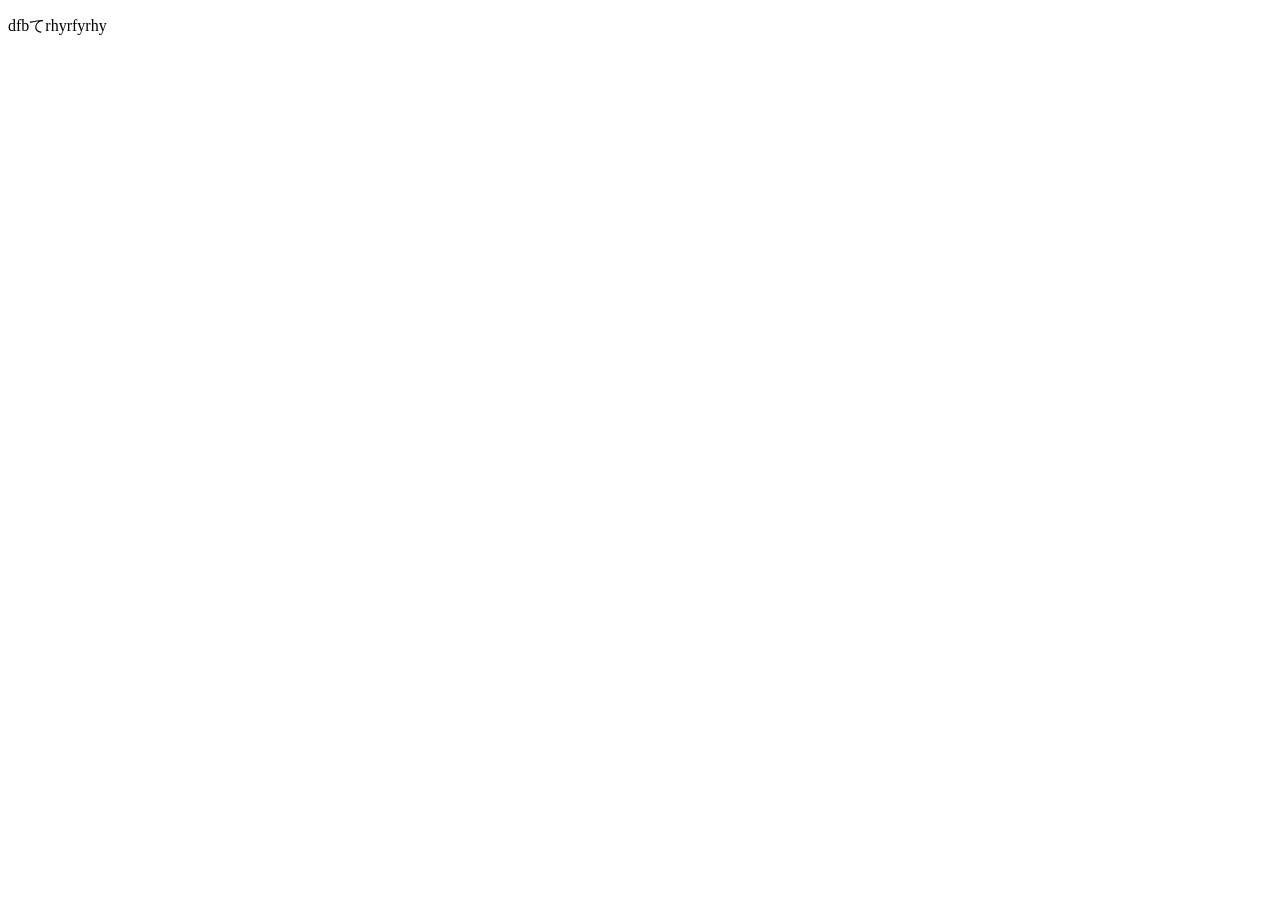
==== index.html @ 8fbc3e1b "なにしました" ====
<!DOCTYPE html>
<html lang="en">
<head>
    <meta charset="UTF-8">
    <meta name="viewport" content="width=device-width, initial-scale=1.0">
    <title>Document</title>
</head>
<body>
    <p>dfbてrhyrfyrhy</p>
</body>
</html>
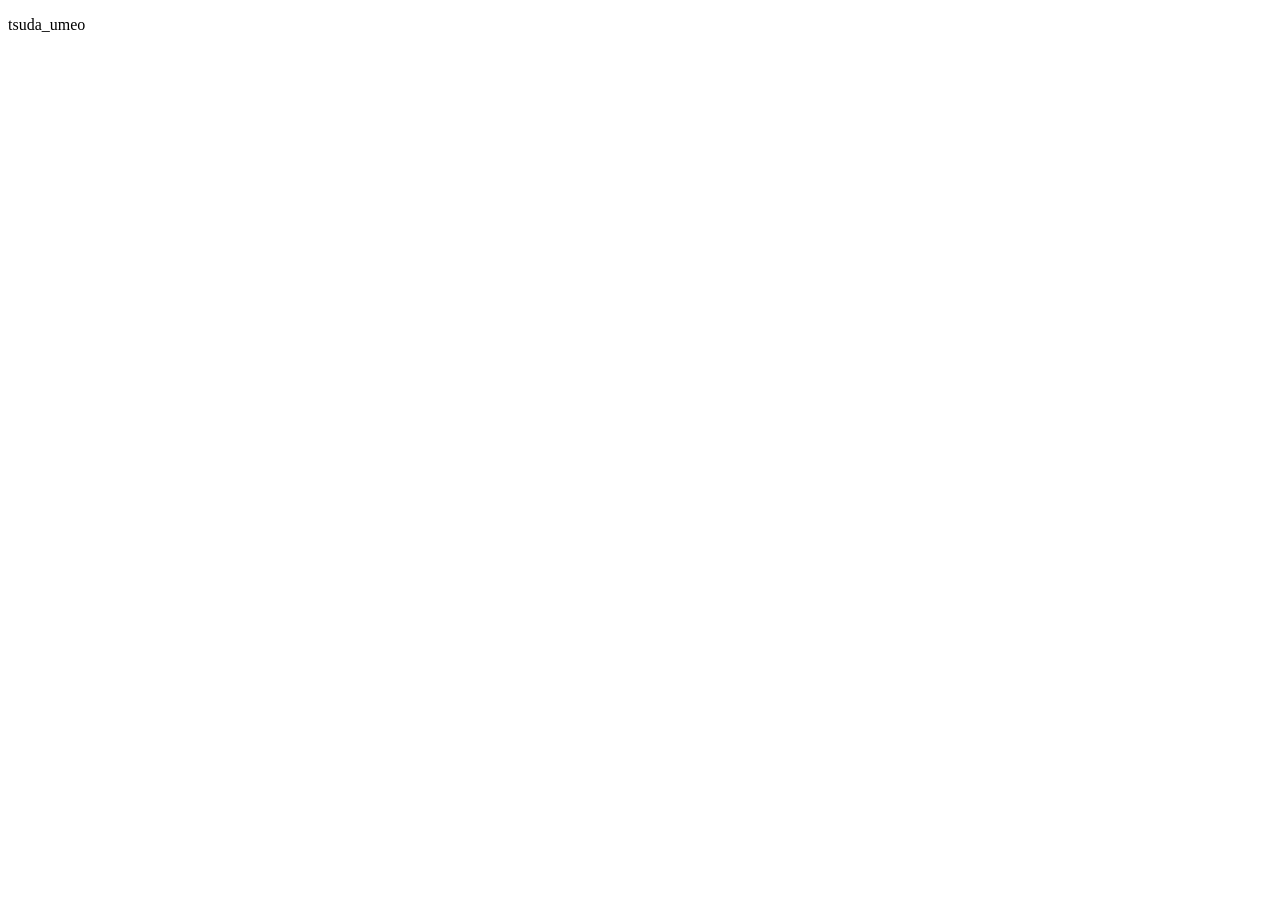
==== commit 9c82b588: "tsudakun" ====
--- a/index.html
+++ b/index.html
@@ -6,6 +6,6 @@
     <title>Document</title>
 </head>
 <body>
-    <p>dfbてrhyrfyrhy</p>
+    <p>tsuda_umeo</p>
 </body>
 </html>
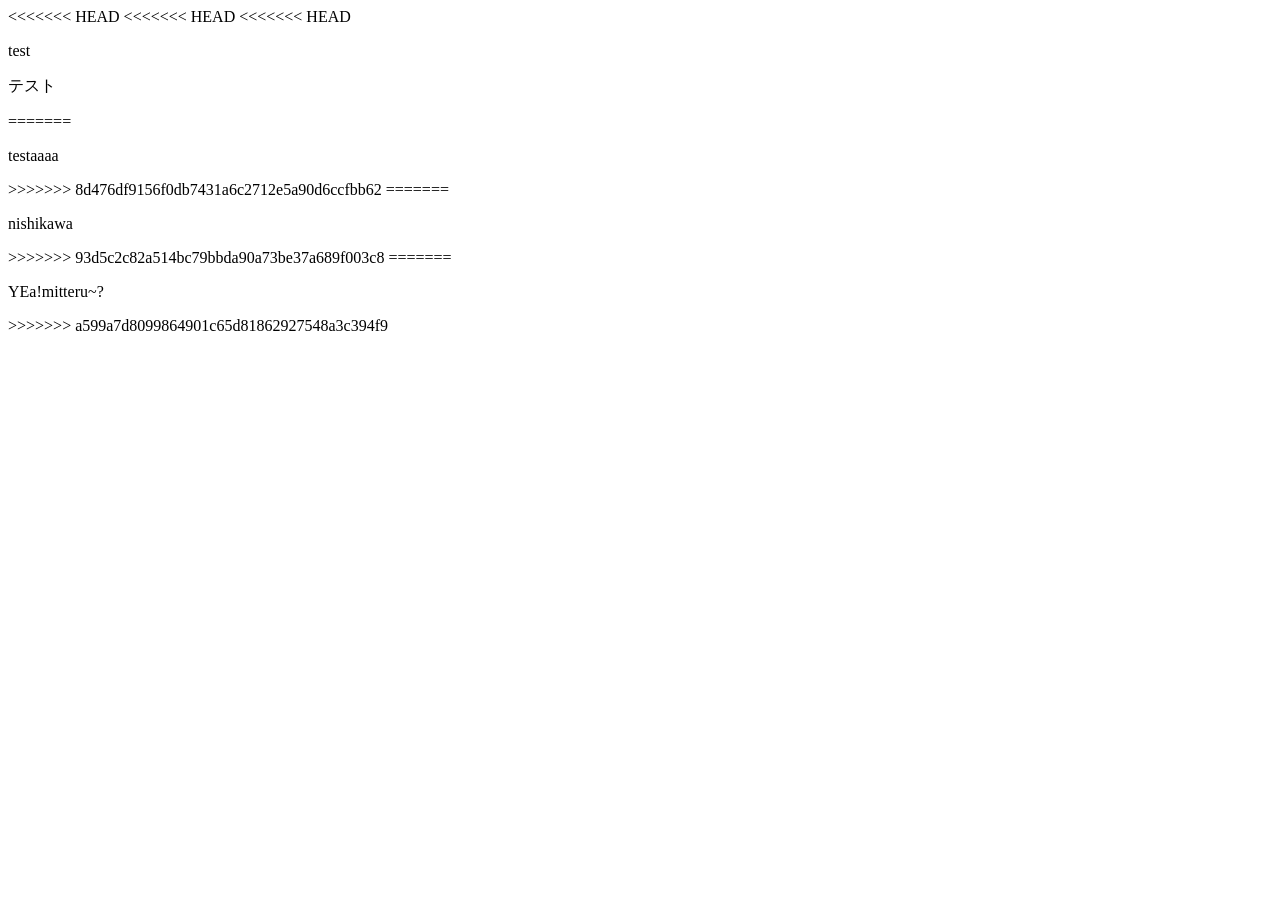
==== commit fda8fe45: "入れてみた" ====
--- a/index.html
+++ b/index.html
@@ -1,11 +1,29 @@
 <!DOCTYPE html>
 <html lang="en">
+
 <head>
     <meta charset="UTF-8">
     <meta name="viewport" content="width=device-width, initial-scale=1.0">
     <title>Document</title>
 </head>
+
 <body>
-    <p>tsuda_umeo</p>
+<<<<<<< HEAD
+<<<<<<< HEAD
+<<<<<<< HEAD
+    <p>test</p>
+    <p>テスト</p>
+=======
+    <p>testaaaa</p>
+>>>>>>> 8d476df9156f0db7431a6c2712e5a90d6ccfbb62
+=======
+    <p>nishikawa</p>
+>>>>>>> 93d5c2c82a514bc79bbda90a73be37a689f003c8
+=======
+    <p>YEa!mitteru~?
+
+    </p>
+>>>>>>> a599a7d8099864901c65d81862927548a3c394f9
 </body>
+
 </html>
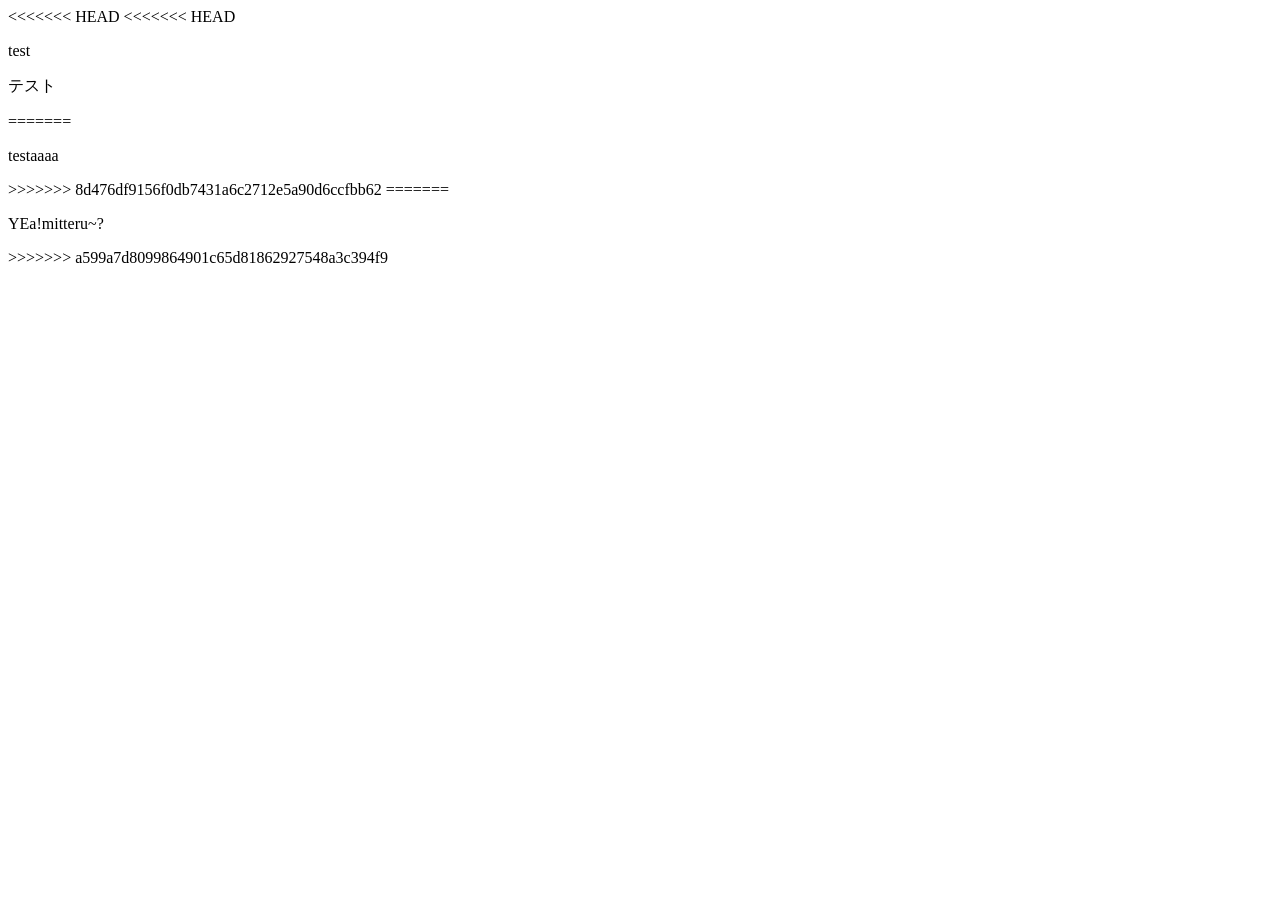
==== commit 025fa152: "Merge branch 'main' of github.com:nishikawa-gd/2026_0526_sshTest # Conflicts: #	index.html" ====
--- a/index.html
+++ b/index.html
@@ -10,15 +10,11 @@
 <body>
 <<<<<<< HEAD
 <<<<<<< HEAD
-<<<<<<< HEAD
     <p>test</p>
     <p>テスト</p>
 =======
     <p>testaaaa</p>
 >>>>>>> 8d476df9156f0db7431a6c2712e5a90d6ccfbb62
-=======
-    <p>nishikawa</p>
->>>>>>> 93d5c2c82a514bc79bbda90a73be37a689f003c8
 =======
     <p>YEa!mitteru~?
 
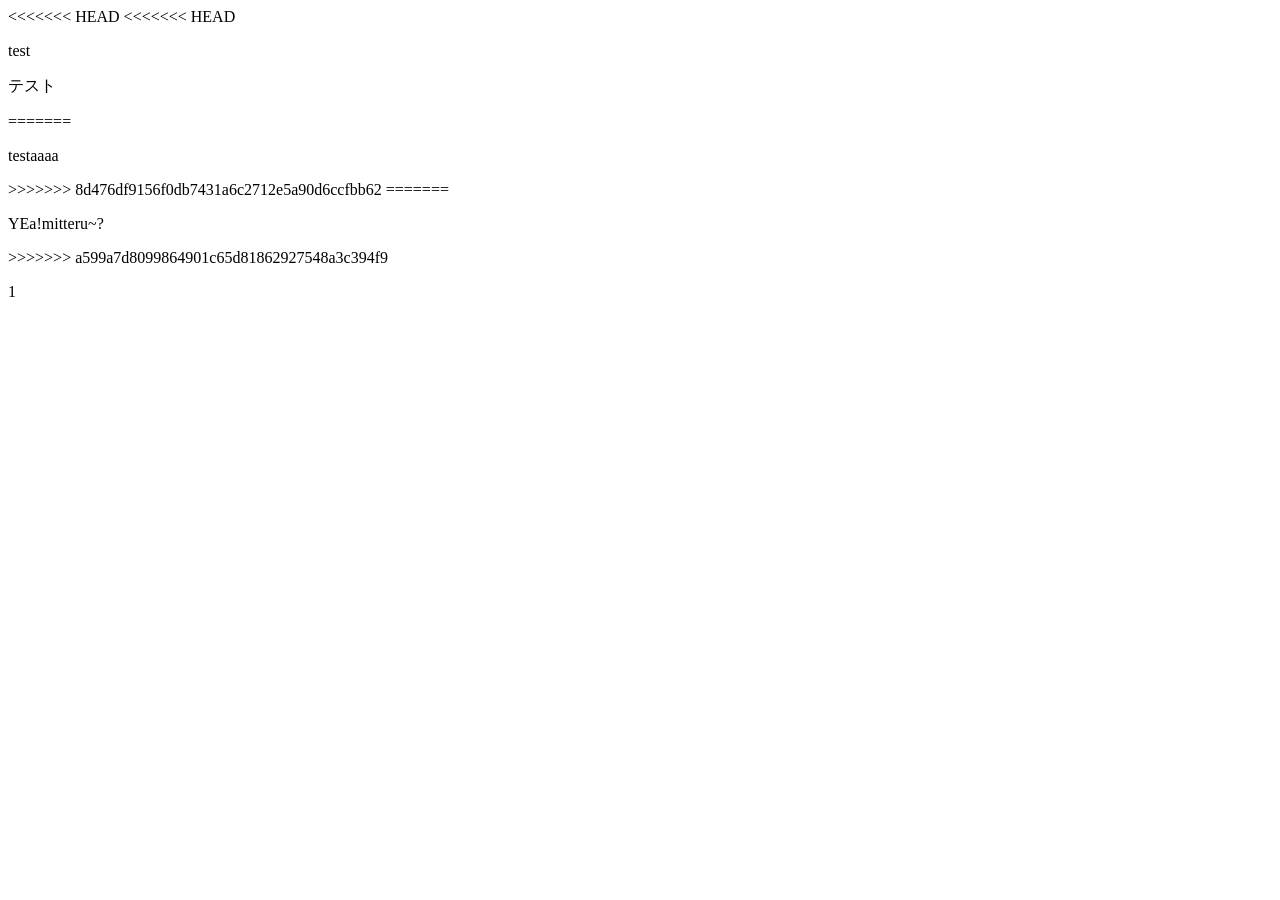
==== commit ea03817a: "no message" ====
--- a/index.html
+++ b/index.html
@@ -20,6 +20,7 @@
 
     </p>
 >>>>>>> a599a7d8099864901c65d81862927548a3c394f9
+<p>1</p>
 </body>
 
 </html>
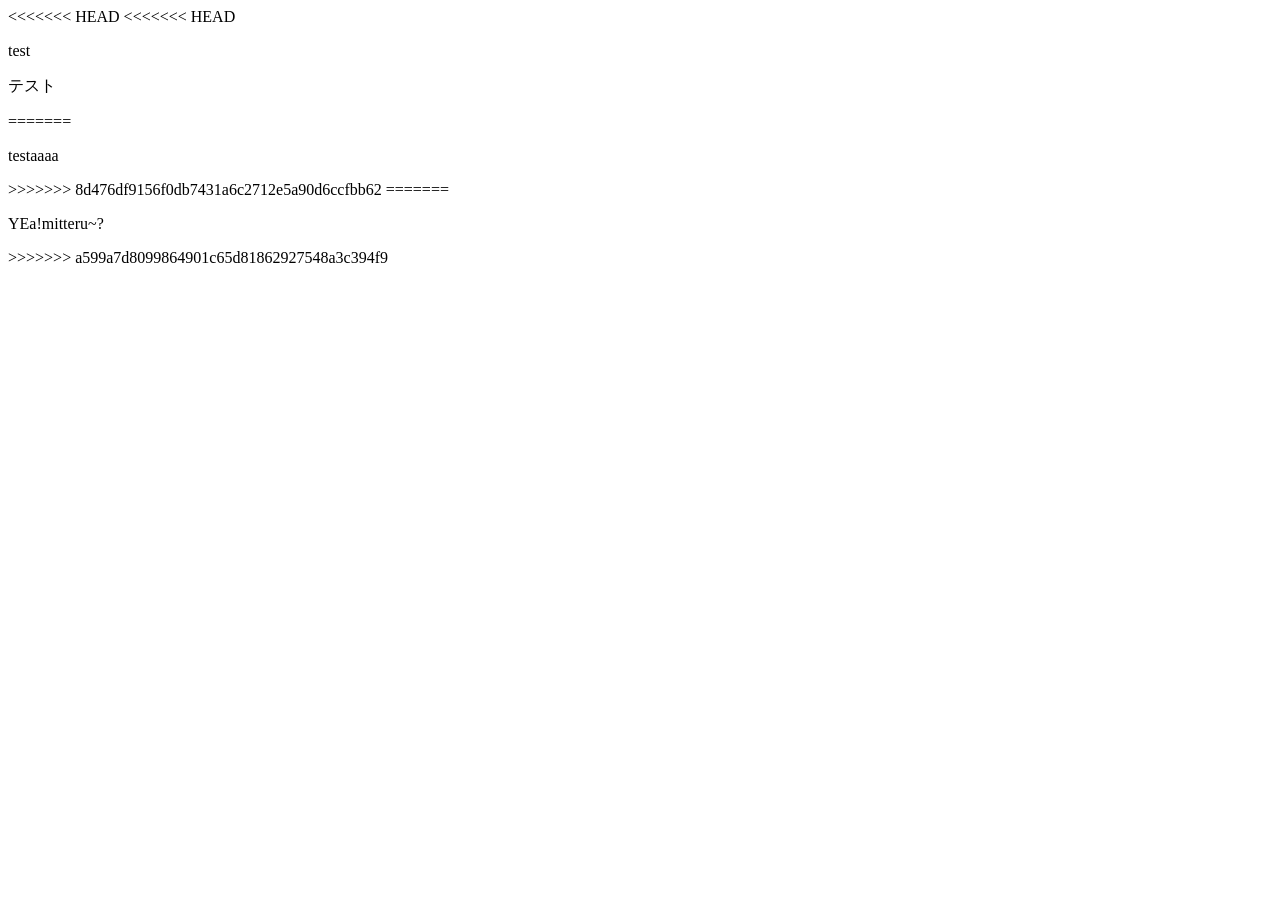
==== commit 29bf1249: "no message" ====
--- a/index.html
+++ b/index.html
@@ -20,7 +20,7 @@
 
     </p>
 >>>>>>> a599a7d8099864901c65d81862927548a3c394f9
-<p>1</p>
+
 </body>
 
 </html>
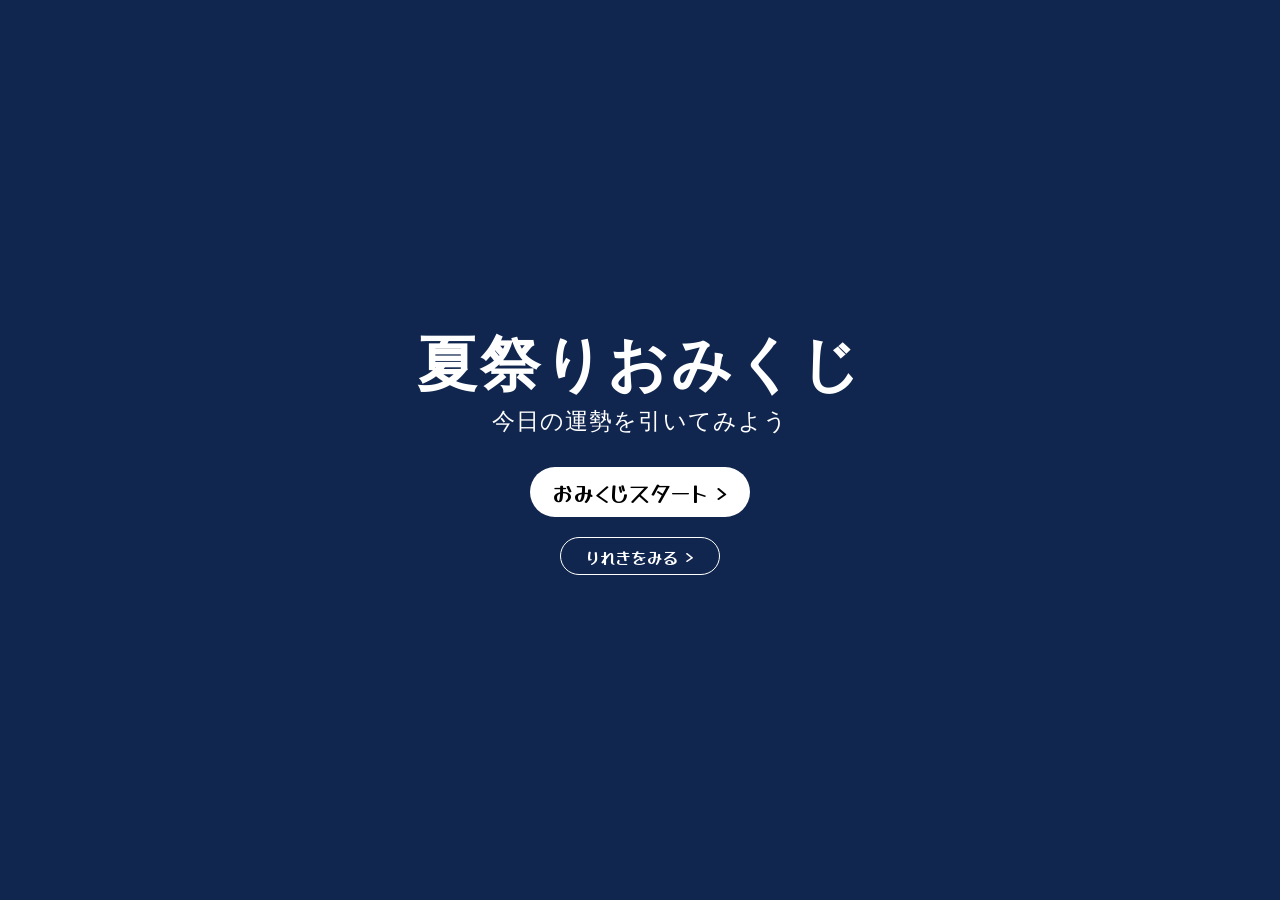
==== commit 32136750: "Add files via upload" ====
--- a/index.html
+++ b/index.html
@@ -1,26 +1,22 @@
 <!DOCTYPE html>
-<html lang="en">
-
+<html lang="ja">
 <head>
     <meta charset="UTF-8">
     <meta name="viewport" content="width=device-width, initial-scale=1.0">
-    <title>Document</title>
+    <title>おみくじアプリ</title>
+    <link rel="stylesheet" href="https://fonts.googleapis.com/css2?family=Yusei+Magic&display=swap">
+    <link rel="stylesheet" href="css/reset.css">
+    <link rel="stylesheet" href="css/style.css">
+    <script src="js/main.js"></script>
 </head>
-
 <body>
-<<<<<<< HEAD
-<<<<<<< HEAD
-    <p>test</p>
-    <p>テスト</p>
-=======
-    <p>testaaaa</p>
->>>>>>> 8d476df9156f0db7431a6c2712e5a90d6ccfbb62
-=======
-    <p>YEa!mitteru~?
-
-    </p>
->>>>>>> a599a7d8099864901c65d81862927548a3c394f9
-
+   <div class="inner">
+    <h1>夏祭りおみくじ</h1>
+    <h2>今日の運勢を引いてみよう</h2>
+        <div class="button">
+            <div class="start_button"><a href="play.html">おみくじスタート ></a></div> 
+            <div class="log_button"><a href="log.html">りれきをみる ></a></div>
+        </div>
+   </div>
 </body>
-
 </html>
--- a/css/style.css
+++ b/css/style.css
@@ -0,0 +1,77 @@
+/*全体*/
+body{
+    font-family: "Yusei Magic", sans-serif;
+    background-color: #10264F;
+}
+
+.inner{
+    width: 100%;
+    height: 100vh;
+    display: flex;
+    flex-direction: column;
+    justify-content: center;
+    align-items: center;
+}
+.inner h1{
+    color: #fff;
+    font-size: 60px;
+    font-family: "Hina Mincho", serif;
+    letter-spacing: 0.05em;
+}
+.inner h2{
+    color: #fff;
+    font-size: 23px;
+    font-family: "Hina Mincho", serif;
+    letter-spacing: 0.05em;
+    font-weight: 50;
+    margin-bottom: 30px;
+}
+
+/*ボタン*/
+.button{
+    display: flex;
+    flex-direction: column;
+    justify-content: center;
+    gap: 20px;
+}
+.start_button{
+    border-radius: 25px;
+    background-color: #fff;
+    text-align: center;
+    padding: 8px 10px;
+    width: 220px;
+    margin: 0 auto;
+}
+.start_button a{
+    width: 100%;
+    height: 100%;
+    display: block;
+    font-size: 23px;
+    transition: 0.5s;
+}
+.start_button:hover{
+    color: #10264F;
+    background-color: #fff;
+    box-shadow: 0px 0px 6px #fff;
+}
+.log_button{
+    color: #fff;
+    padding: 5px 7px;
+    width: 160px;
+    border-radius: 25px;
+    text-align: center;
+    border: solid 1px #fff;
+    margin: 0 auto;
+    transition: 0.4s;
+}
+.log_button a{
+    width: 100%;
+    height: 100%;
+    display: block;
+    font-size: 18px;
+    font-weight: 100;
+}
+.log_button:hover{
+    color: #10264F;
+    background-color: #fff;
+}
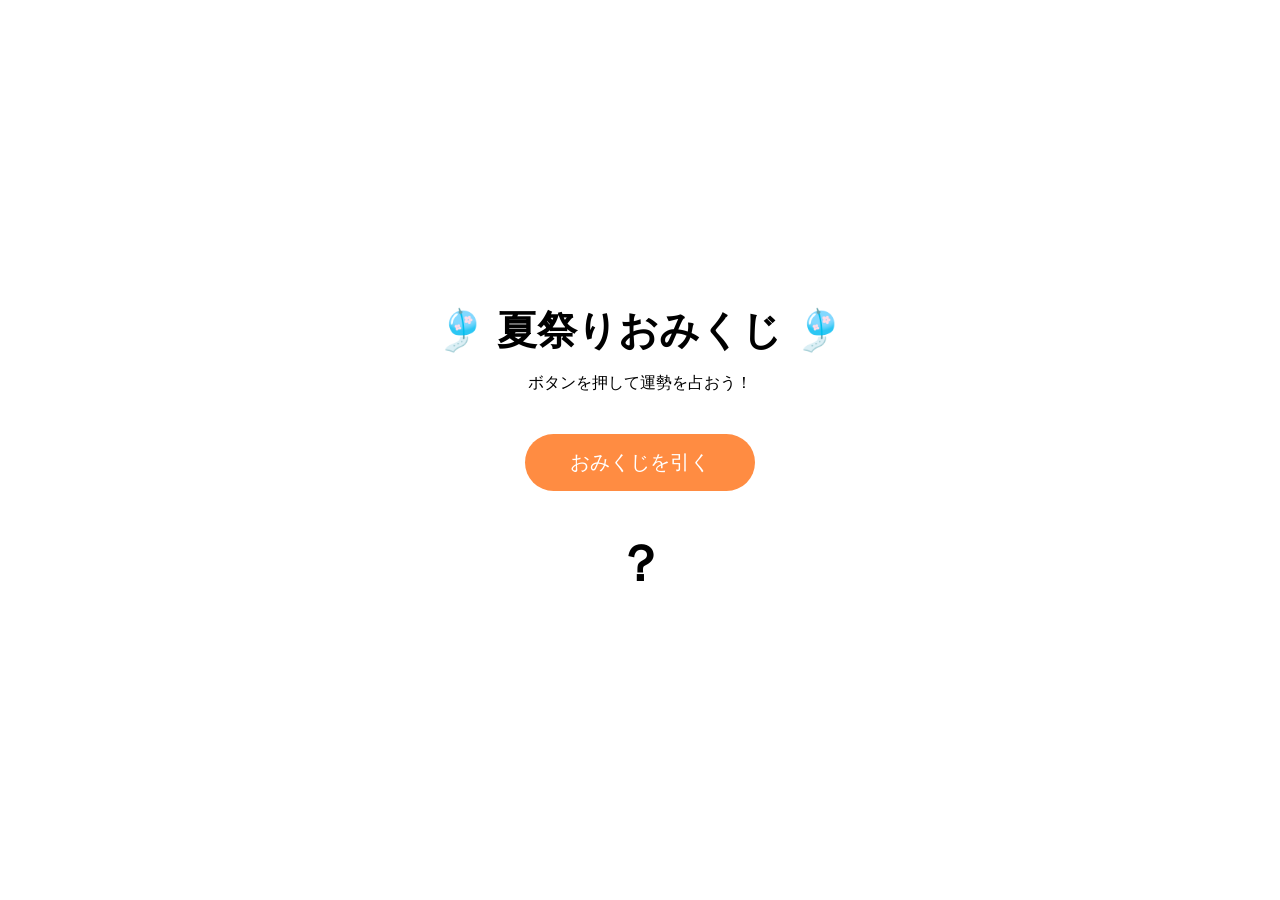
==== commit 1fd3f492: "commit コミットしました" ====
--- a/index.html
+++ b/index.html
@@ -1,22 +1,27 @@
 <!DOCTYPE html>
 <html lang="ja">
 <head>
-    <meta charset="UTF-8">
-    <meta name="viewport" content="width=device-width, initial-scale=1.0">
-    <title>おみくじアプリ</title>
-    <link rel="stylesheet" href="https://fonts.googleapis.com/css2?family=Yusei+Magic&display=swap">
-    <link rel="stylesheet" href="css/reset.css">
-    <link rel="stylesheet" href="css/style.css">
-    <script src="js/main.js"></script>
+<meta charset="UTF-8">
+<meta name="viewport" content="width=device-width, initial-scale=1.0">
+<title>夏祭りおみくじ</title>
+<link rel="stylesheet" href="css/style.css">
 </head>
+
 <body>
-   <div class="inner">
-    <h1>夏祭りおみくじ</h1>
-    <h2>今日の運勢を引いてみよう</h2>
-        <div class="button">
-            <div class="start_button"><a href="play.html">おみくじスタート ></a></div> 
-            <div class="log_button"><a href="log.html">りれきをみる ></a></div>
-        </div>
-   </div>
+
+<div class="container">
+
+    <h1>🎐 夏祭りおみくじ 🎐</h1>
+
+    <p class="sub">ボタンを押して運勢を占おう！</p>
+
+    <button id="btn">おみくじを引く</button>
+
+    <div id="result">？</div>
+
+</div>
+
+<script src="js/script.js"></script>
+
 </body>
 </html>
--- a/css/style.css
+++ b/css/style.css
@@ -1,77 +1,53 @@
-/*全体*/
-body{
-    font-family: "Yusei Magic", sans-serif;
-    background-color: #10264F;
+*{
+    margin:0;
+    padding:0;
+    box-sizing:border-box;
 }
 
-.inner{
-    width: 100%;
-    height: 100vh;
-    display: flex;
-    flex-direction: column;
-    justify-content: center;
-    align-items: center;
-}
-.inner h1{
-    color: #fff;
-    font-size: 60px;
-    font-family: "Hina Mincho", serif;
-    letter-spacing: 0.05em;
-}
-.inner h2{
-    color: #fff;
-    font-size: 23px;
-    font-family: "Hina Mincho", serif;
-    letter-spacing: 0.05em;
-    font-weight: 50;
-    margin-bottom: 30px;
+body{
+    height:100vh;
+    display:flex;
+    justify-content:center;
+    align-items:center;
+    font-family:"Yu Gothic",sans-serif;
+    background:url("../img/bg1.jpg") center/cover;
+    transition:1s;
 }
 
-/*ボタン*/
-.button{
-    display: flex;
-    flex-direction: column;
-    justify-content: center;
-    gap: 20px;
+.container{
+    background:rgba(255,255,255,.85);
+    padding:60px;
+    border-radius:20px;
+    text-align:center;
+    backdrop-filter:blur(5px);
 }
-.start_button{
-    border-radius: 25px;
-    background-color: #fff;
-    text-align: center;
-    padding: 8px 10px;
-    width: 220px;
-    margin: 0 auto;
+
+h1{
+    font-size:40px;
+    margin-bottom:15px;
 }
-.start_button a{
-    width: 100%;
-    height: 100%;
-    display: block;
-    font-size: 23px;
-    transition: 0.5s;
+
+.sub{
+    margin-bottom:40px;
 }
-.start_button:hover{
-    color: #10264F;
-    background-color: #fff;
-    box-shadow: 0px 0px 6px #fff;
+
+button{
+    padding:15px 45px;
+    font-size:20px;
+    border:none;
+    border-radius:50px;
+    background:#ff8c42;
+    color:#fff;
+    cursor:pointer;
+    transition:.3s;
 }
-.log_button{
-    color: #fff;
-    padding: 5px 7px;
-    width: 160px;
-    border-radius: 25px;
-    text-align: center;
-    border: solid 1px #fff;
-    margin: 0 auto;
-    transition: 0.4s;
+
+button:hover{
+    transform:translateY(-5px);
 }
-.log_button a{
-    width: 100%;
-    height: 100%;
-    display: block;
-    font-size: 18px;
-    font-weight: 100;
-}
-.log_button:hover{
-    color: #10264F;
-    background-color: #fff;
+
+#result{
+    margin-top:40px;
+    font-size:50px;
+    font-weight:bold;
 }
